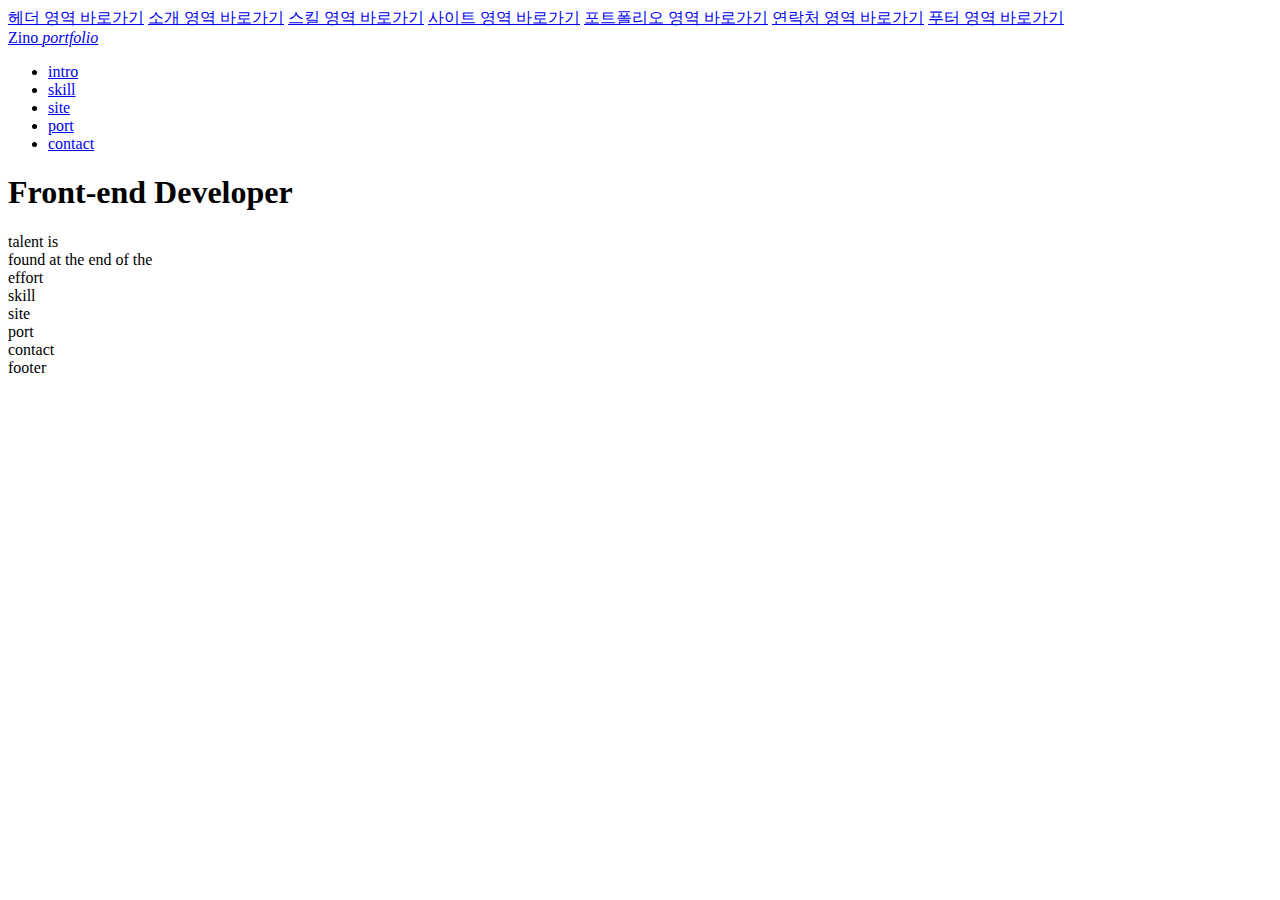
==== public/index.html @ 9acfb0ff "23.11.02 오전수업" ====
<!DOCTYPE html>
<html lang="ko">
<head>
  <meta charset="UTF-8">
  <meta name="viewport" content="width=device-width, initial-scale=1.0">
  <title>Vite를 이용한 사이트 만들기 🙁</title>

  <link rel="icon" type="image/svg+xml" href="/assets/favicon-0cc88ec9.svg" />
  
  <script type="module" crossorigin src="/assets/index-8547a371.js"></script>
  <link rel="stylesheet" href="/assets/index-6a2add88.css">
</head>
<body>
  <div id="skip">
    <a href="#header">헤더 영역 바로가기</a>
    <a href="#intro">소개 영역 바로가기</a>
    <a href="#skill">스킬 영역 바로가기</a>
    <a href="#site">사이트 영역 바로가기</a>
    <a href="#port">포트폴리오 영역 바로가기</a>
    <a href="#contact">연락처 영역 바로가기</a>
    <a href="#footer">푸터 영역 바로가기</a>
  </div>
  <!-- //skip -->

  <header id="header" role="banner">
    <div class="header__inner">
      <div class="header__logo">
        <a href="#">Zino <em>portfolio</em></a>
      </div>
      <div class="header__nav" role="navigation" aria-label="메인 메뉴">
        <ul>
          <li>
            <a href="#intro">intro</a>
          </li>
          <li>
            <a href="#skill">skill</a>
          </li>
          <li>
            <a href="#site">site</a>
          </li>
          <li>
            <a href="#port">port</a>
          </li>
          <li>
            <a href="#contact">contact</a>
          </li>
        </ul>
      </div>
      <div 
        class="header__nav__mobile"  
        id="headerToggle" 
        aria-controls="primary-menu" 
        aria-expandde="false"
        role="button"
        >
        <span></span>
      </div>
    </div>
  </header>
  <!-- //header -->

  <main id="main" role="main">
    <section id="intro">
      <div class="intro__inner">
        <h1 class="intro__title">Front-end Developer</h1>
        <div class="intro__lines" aria-hidden="true">
          <span class="line"></span>
          <span class="line"></span>
          <span class="line"></span>
          <span class="line"></span>
          <span class="line"></span>
          <span class="line"></span>
          <span class="line"></span>
        </div>

        <div class="intro__text">
          <div class="text">
            <div>talent is</div>
            <div>found at the end of the</div>
            <div>effort</div>
          </div>
          <div class="img">
          </div>
        </div>

        <div class="intro__lines bottom" aria-hidden="true">
          <span class="line"></span>
          <span class="line"></span>
          <span class="line"></span>
          <span class="line"></span>
          <span class="line"></span>
          <span class="line"></span>
          <span class="line"></span>
        </div>

      </div>
    </section>
    <!-- //intro -->

    <section id="skill">skill</section>
      <!-- //skill -->

      <section id="site">site</section>
      <!-- //site -->

      <section id="port">port</section>
      <!-- //port -->

      <section id="contact">contact</section>
      <!-- //contact -->
    </main>
    <!-- //main -->

    <footer id="footer" role="contentinfo">
      footer
    </footer>
    <!-- //footer -->

    
  </body>
</html>
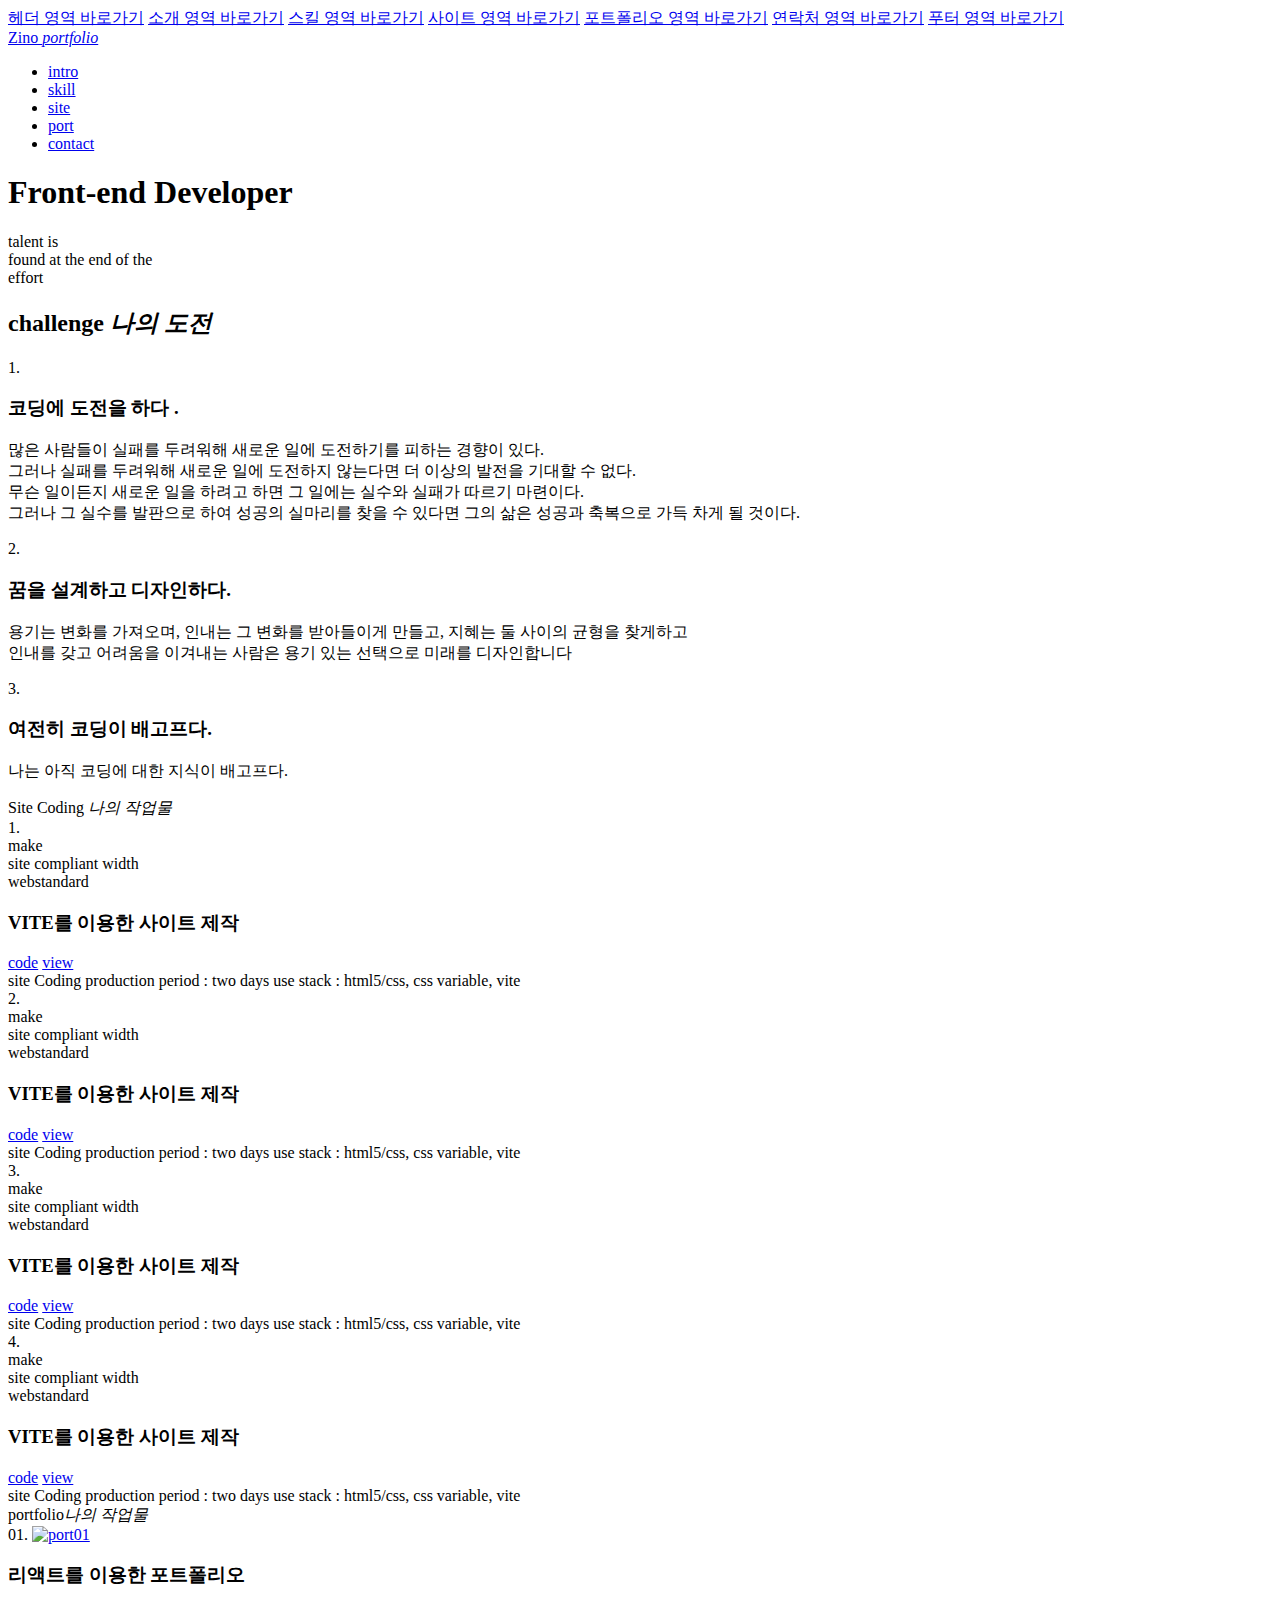
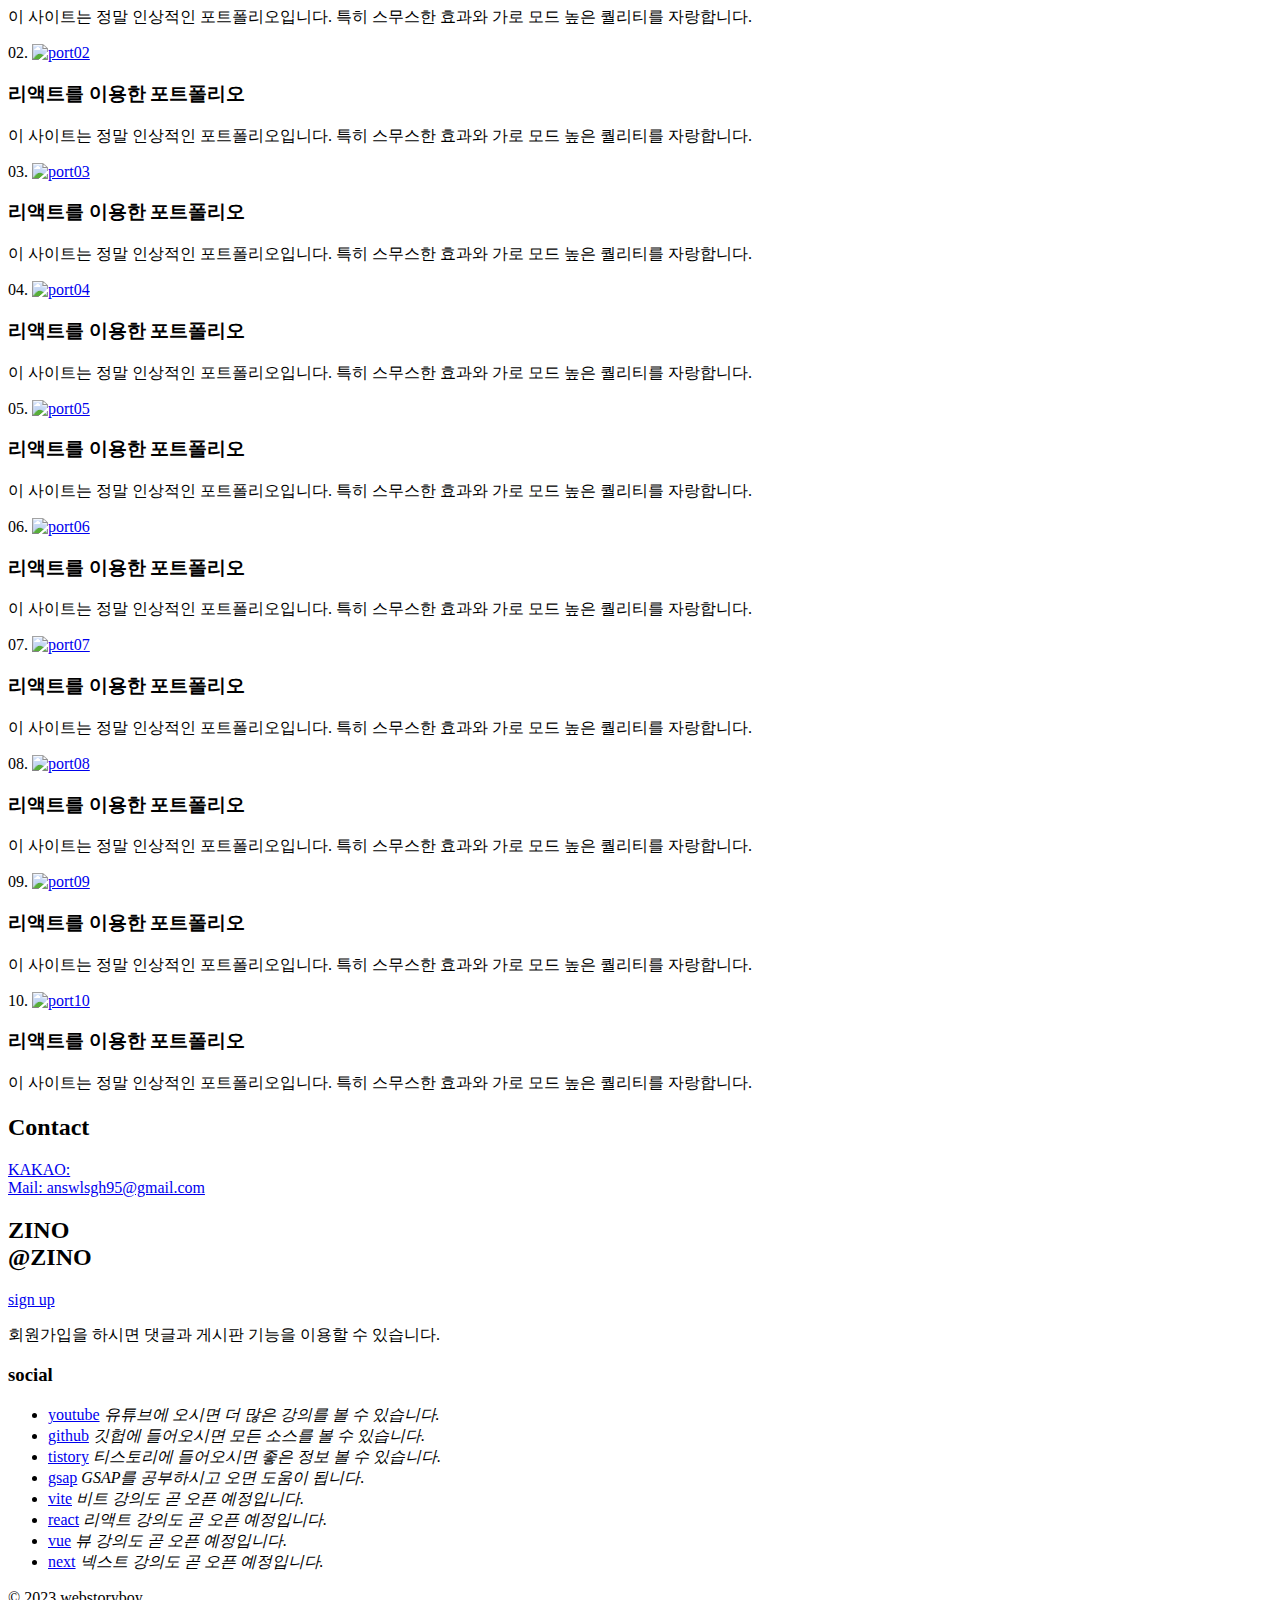
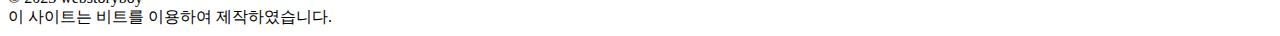
==== commit 1b35416b: "2023.11.07 오전수정" ====
--- a/public/index.html
+++ b/public/index.html
@@ -7,8 +7,8 @@
 
   <link rel="icon" type="image/svg+xml" href="/assets/favicon-0cc88ec9.svg" />
   
-  <script type="module" crossorigin src="/assets/index-8547a371.js"></script>
-  <link rel="stylesheet" href="/assets/index-6a2add88.css">
+  <script type="module" crossorigin src="/assets/index-d4f68fa6.js"></script>
+  <link rel="stylesheet" href="/assets/index-980fd891.css">
 </head>
 <body>
   <div id="skip">
@@ -97,24 +97,349 @@
     </section>
     <!-- //intro -->
 
-    <section id="skill">skill</section>
+    <section id="skill">
+      <div class="skill__inner">
+        <h2 class="skill__title">
+          challenge <em>나의 도전</em>
+        </h2>
+        <div class="skill__desc">
+          <div>
+              <span>1.</span>
+              <h3>코딩에 도전을 하다 .</h3>
+              <p>
+                많은 사람들이 실패를 두려워해 새로운 일에 도전하기를 피하는 경향이 있다. <br>
+                그러나 실패를 두려워해 새로운 일에 도전하지 않는다면 더 이상의 발전을 기대할 수 없다.<br>
+                무슨 일이든지 새로운 일을 하려고 하면 그 일에는 실수와 실패가 따르기 마련이다. <br>
+                그러나 그 실수를 발판으로 하여 성공의 실마리를 찾을 수 있다면 그의 삶은 성공과 축복으로 가득 차게 될 것이다.
+              </p>
+          </div>
+          <div>
+              <span>2.</span>
+              <h3>꿈을 설계하고 디자인하다.</h3>
+              <p>
+                용기는 변화를 가져오며, 인내는 그 변화를 받아들이게 만들고, 지혜는 둘 사이의 균형을 찾게하고<br>
+                인내를 갖고 어려움을 이겨내는 사람은 용기 있는 선택으로 미래를 디자인합니다
+              </p>
+          </div>
+          <div>
+              <span>3.</span>
+              <h3>여전히 코딩이 배고프다.</h3>
+              <p>
+                나는 아직 코딩에 대한 지식이 배고프다.
+              </p>
+          </div>
+        </div>
+      </div>
+    </section>
       <!-- //skill -->
 
-      <section id="site">site</section>
+      <section id="site">
+        <div class="site__inner">
+          <div class="site__title">
+            Site Coding <em>나의 작업물</em>
+          </div>
+          <div class="site__wrap">
+            <div class="site__item s1">
+              <span class="num">1.</span>
+              <div class="text">
+                <div>make</div>
+                <div>site compliant width</div>
+                <div>webstandard</div>
+              </div>
+              <h3 class="title">
+                VITE를 이용한 사이트 제작
+              </h3>
+              <div class="btn">
+                  <a href="#">code</a>
+                  <a href="#">view</a>
+              </div>
+              <div class="info">
+                  <span>site Coding</span>
+                  <span>production period : two days</span>
+                  <span>use stack : html5/css, css variable, vite</span>
+              </div>
+            </div>
+            <div class="site__item s2">
+              <span class="num">2.</span>
+              <div class="text">
+                <div>make</div>
+                <div>site compliant width</div>
+                <div>webstandard</div>
+              </div>
+              <h3 class="title">
+                VITE를 이용한 사이트 제작
+              </h3>
+              <div class="btn">
+                  <a href="#">code</a>
+                  <a href="#">view</a>
+              </div>
+              <div class="info">
+                  <span>site Coding</span>
+                  <span>production period : two days</span>
+                  <span>use stack : html5/css, css variable, vite</span>
+              </div>
+            </div>
+            <div class="site__item s3">
+              <span class="num">3.</span>
+              <div class="text">
+                <div>make</div>
+                <div>site compliant width</div>
+                <div>webstandard</div>
+              </div>
+              <h3 class="title">
+                VITE를 이용한 사이트 제작
+              </h3>
+              <div class="btn">
+                  <a href="#">code</a>
+                  <a href="#">view</a>
+              </div>
+              <div class="info">
+                  <span>site Coding</span>
+                  <span>production period : two days</span>
+                  <span>use stack : html5/css, css variable, vite</span>
+              </div>
+            </div>
+            <div class="site__item s4">
+              <span class="num">4.</span>
+              <div class="text">
+                <div>make</div>
+                <div>site compliant width</div>
+                <div>webstandard</div>
+              </div>
+              <h3 class="title">
+                VITE를 이용한 사이트 제작
+              </h3>
+              <div class="btn">
+                  <a href="#">code</a>
+                  <a href="#">view</a>
+              </div>
+              <div class="info">
+                  <span>site Coding</span>
+                  <span>production period : two days</span>
+                  <span>use stack : html5/css, css variable, vite</span>
+              </div>
+            </div>
+          </div>
+        </div>
+      </section>
       <!-- //site -->
 
-      <section id="port">port</section>
+      <section id="port">
+        <div class="port__inner">
+          <div class="port__title">
+            portfolio<em>나의 작업물</em>
+          </div>
+          <div class="port__wrap">
+            <div class="port__item p1">
+              <span class="num">01.</span>
+              <a href="#">
+                <img src="/assets/port01-8c0c4a32.jpg" alt="port01">
+              </a>
+              <h3 class="title">리액트를 이용한 포트폴리오</h3>
+              <p class="desc">
+                이 사이트는 정말 인상적인 포트폴리오입니다.
+                특히 스무스한 효과와 가로 모드 높은 퀄리티를 자랑합니다.
+              </p>
+            </div>
+            <div class="port__item p2">
+              <span class="num">02.</span>
+              <a href="#">
+                <img src="/assets/port02-81496fd9.jpg" alt="port02">
+              </a>
+              <h3 class="title">리액트를 이용한 포트폴리오</h3>
+              <p class="desc">
+                이 사이트는 정말 인상적인 포트폴리오입니다.
+                특히 스무스한 효과와 가로 모드 높은 퀄리티를 자랑합니다.
+              </p>
+            </div>
+            <div class="port__item p3">
+              <span class="num">03.</span>
+              <a href="#">
+                <img src="/assets/port03-edfb717e.jpg" alt="port03">
+              </a>
+              <h3 class="title">리액트를 이용한 포트폴리오</h3>
+              <p class="desc">
+                이 사이트는 정말 인상적인 포트폴리오입니다.
+                특히 스무스한 효과와 가로 모드 높은 퀄리티를 자랑합니다.
+              </p>
+            </div>
+            <div class="port__item p4">
+              <span class="num">04.</span>
+              <a href="#">
+                <img src="/assets/port04-8ce21c0c.jpg" alt="port04">
+              </a>
+              <h3 class="title">리액트를 이용한 포트폴리오</h3>
+              <p class="desc">
+                이 사이트는 정말 인상적인 포트폴리오입니다.
+                특히 스무스한 효과와 가로 모드 높은 퀄리티를 자랑합니다.
+              </p>
+            </div>
+            <div class="port__item p5">
+              <span class="num">05.</span>
+              <a href="#">
+                <img src="/assets/port05-77056bc2.jpg" alt="port05">
+              </a>
+              <h3 class="title">리액트를 이용한 포트폴리오</h3>
+              <p class="desc">
+                이 사이트는 정말 인상적인 포트폴리오입니다.
+                특히 스무스한 효과와 가로 모드 높은 퀄리티를 자랑합니다.
+              </p>
+            </div>
+            <div class="port__item p6">
+              <span class="num">06.</span>
+              <a href="#">
+                <img src="/assets/port06-74a6f720.jpg" alt="port06">
+              </a>
+              <h3 class="title">리액트를 이용한 포트폴리오</h3>
+              <p class="desc">
+                이 사이트는 정말 인상적인 포트폴리오입니다.
+                특히 스무스한 효과와 가로 모드 높은 퀄리티를 자랑합니다.
+              </p>
+            </div>
+            <div class="port__item p7">
+              <span class="num">07.</span>
+              <a href="#">
+                <img src="/assets/port07-4fa40a96.jpg" alt="port07">
+              </a>
+              <h3 class="title">리액트를 이용한 포트폴리오</h3>
+              <p class="desc">
+                이 사이트는 정말 인상적인 포트폴리오입니다.
+                특히 스무스한 효과와 가로 모드 높은 퀄리티를 자랑합니다.
+              </p>
+            </div>
+            <div class="port__item p8">
+              <span class="num">08.</span>
+              <a href="#">
+                <img src="/assets/port08-f4fe6764.jpg" alt="port08">
+              </a>
+              <h3 class="title">리액트를 이용한 포트폴리오</h3>
+              <p class="desc">
+                이 사이트는 정말 인상적인 포트폴리오입니다.
+                특히 스무스한 효과와 가로 모드 높은 퀄리티를 자랑합니다.
+              </p>
+            </div>
+            <div class="port__item p9">
+              <span class="num">09.</span>
+              <a href="#">
+                <img src="/assets/port09-912ba592.jpg" alt="port09">
+              </a>
+              <h3 class="title">리액트를 이용한 포트폴리오</h3>
+              <p class="desc">
+                이 사이트는 정말 인상적인 포트폴리오입니다.
+                특히 스무스한 효과와 가로 모드 높은 퀄리티를 자랑합니다.
+              </p>
+            </div>
+            <div class="port__item p10">
+              <span class="num">10.</span>
+              <a href="#">
+                <img src="/assets/port10-70a86fb9.jpg" alt="port10">
+              </a>
+              <h3 class="title">리액트를 이용한 포트폴리오</h3>
+              <p class="desc">
+                이 사이트는 정말 인상적인 포트폴리오입니다.
+                특히 스무스한 효과와 가로 모드 높은 퀄리티를 자랑합니다.
+              </p>
+            </div>
+          </div>
+        </div>
+      </section>
       <!-- //port -->
 
-      <section id="contact">contact</section>
+      <section id="contact">
+        <div class="contact__inner">
+          <h2 class="contact__title">Contact</h2>
+          <div class="contact__line" aria-hidden="true">
+            <span class="line"></span>
+            <span class="line"></span>
+            <span class="line"></span>
+            <span class="line"></span>
+            <span class="line"></span>
+            <span class="line"></span>
+            <span class="line"></span>
+          </div>
+          <div class="contact__text">
+            <div class="text">
+              <div>
+                <a href="#">KAKAO:</a>
+              </div>
+              <div>
+                <a href="#">Mail: answlsgh95@gmail.com</a>
+              </div>
+            </div>
+          </div>
+          <div class="contact__lines" aria-hidden="false">
+            <span class="line"></span>
+            <span class="line"></span>
+            <span class="line"></span>
+            <span class="line"></span>
+            <span class="line"></span>
+            <span class="line"></span>
+            <span class="line"></span>
+          </div>
+        </div>
+      </section>
       <!-- //contact -->
     </main>
     <!-- //main -->
 
     <footer id="footer" role="contentinfo">
-      footer
-    </footer>
-    <!-- //footer -->
+      <div class="footer__inner">
+          <h2 class="footer__text">
+              <div>ZINO</div>
+              <div>@ZINO</div>
+          </h2>
+          <div class="footer__info">
+              <div class="left">
+                  <div class="title">
+                      <a href="#">sign up</a>
+                  </div>
+                  <p class="desc">회원가입을 하시면 댓글과 게시판 기능을 이용할 수 있습니다.</p>
+              </div>
+              <div class="right">
+                  <h3>social</h3>
+                  <ul>
+                      <li>
+                          <a href="https://www.youtube.com/@Webstoryboy">youtube</a>
+                          <em>유튜브에 오시면 더 많은 강의를 볼 수 있습니다.</em>
+                      </li>
+                      <li>
+                          <a href="https://github.com/webstoryboy">github</a>
+                          <em>깃헙에 들어오시면 모든 소스를 볼 수 있습니다.</em>
+                      </li>
+                      <li>
+                          <a href="https://webstoryboy.co.kr">tistory</a>
+                          <em>티스토리에 들어오시면 좋은 정보 볼 수 있습니다.</em>
+                      </li>
+                      <li>
+                          <a href="https://www.youtube.com/playlist?list=PL4UVBBIc6giL8-6jvrClimg0cFL-Muqiq">gsap</a>
+                          <em>GSAP를 공부하시고 오면 도움이 됩니다.</em>
+                      </li>
+                      <li>
+                          <a href="https://github.com/webstoryboy/port2023-vite">vite</a>
+                          <em>비트 강의도 곧 오픈 예정입니다.</em>
+                      </li>
+                      <li>
+                          <a href="https://github.com/webstoryboy/port2023-react">react</a>
+                          <em>리액트 강의도 곧 오픈 예정입니다.</em>
+                      </li>
+                      <li>
+                          <a href="https://github.com/webstoryboy/port2023-vue">vue</a>
+                          <em>뷰 강의도 곧 오픈 예정입니다.</em>
+                      </li>
+                      <li>
+                          <a href="https://github.com/webstoryboy/port2023-next">next</a>
+                          <em>넥스트 강의도 곧 오픈 예정입니다.</em>
+                      </li>
+                  </ul>
+              </div>
+          </div>
+          <div class="footer__right">
+              &copy; 2023 webstoryboy<br />
+              이 사이트는 비트를 이용하여 제작하였습니다.
+          </div>
+      </div>
+  </footer>
+  <!-- //footer -->
 
     
   </body>
